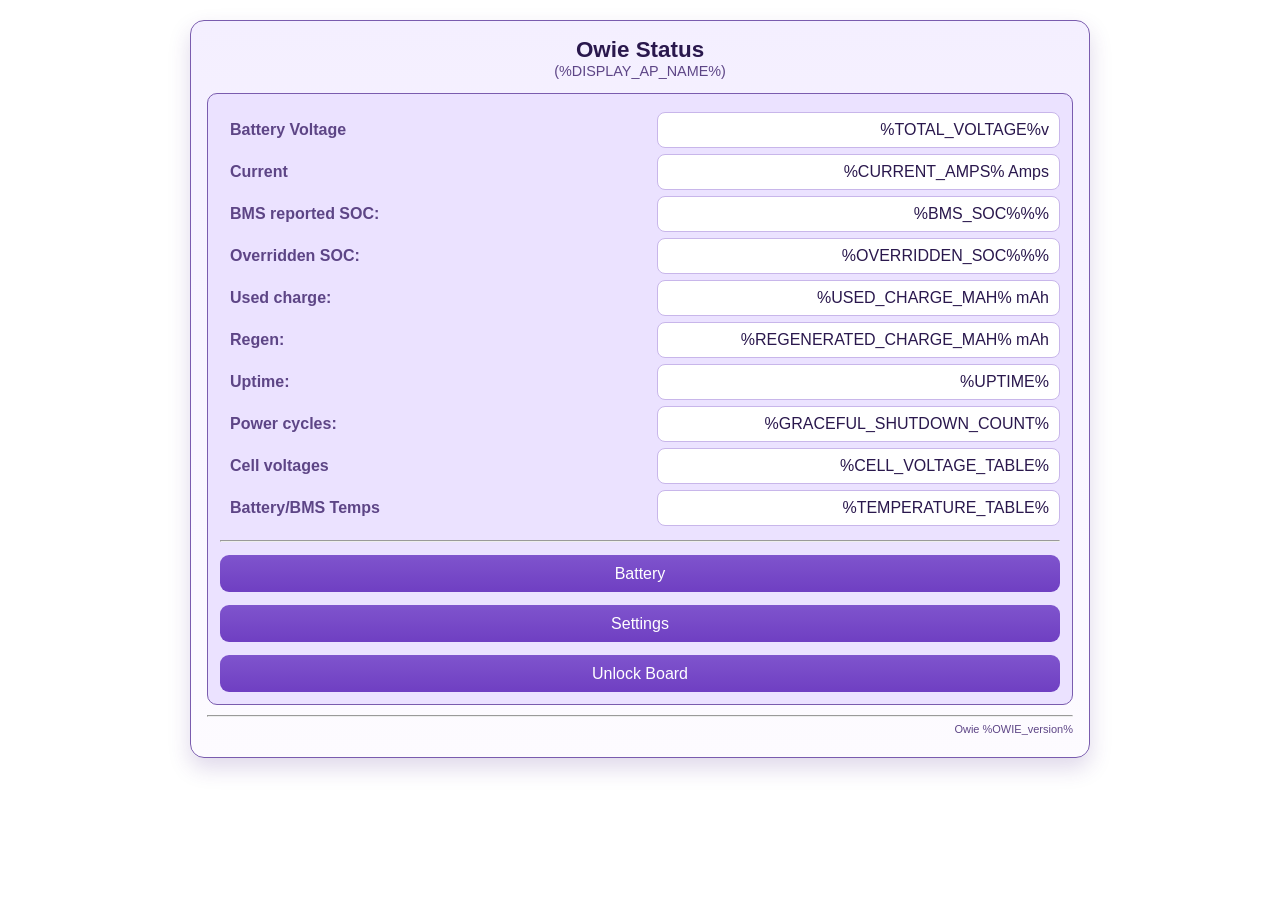
==== data/index.html @ 70e2993f "Refactor HTML structure and styles for consistency across multiple pages, introducing new classes fo" ====
<!DOCTYPE html>
<html lang="en">
<!-- The HTML markup is based on the main page of Tasmota -->

<head>
    <meta charset="utf-8">
    <meta name="viewport" content="width=device-width,initial-scale=1,user-scalable=no">
    <title>Owie - Status</title>
    <link rel="stylesheet" href="styles.css">
    <script>
        window.addEventListener('DOMContentLoaded', () => {
            function reloadData() {
                const xhr = new XMLHttpRequest();
                xhr.addEventListener("load", function (evt) {
                    var parsed = JSON.parse(evt.target.responseText);
                    for (const key in parsed) {
                        var el = document.getElementById(key);
                        if (el) {
                            el.innerHTML = parsed[key];
                        }
                    }
                    setTimeout(reloadData, 100);
                });
                xhr.open("GET", "/autoupdate");
                xhr.send();
            }
            reloadData();
            const unlockBtn = document.getElementById("unlockButton");
            if (!unlockBtn.dataset.locked) {
                return;
            }
            unlockBtn.onclick = () => {
                const xhr = new XMLHttpRequest();
                xhr.open("GET", "/lock?unlock");
                xhr.responseType = "text";
                xhr.onload = () => {
                    if (xhr.status === 200) {
                        unlockBtn.innerHTML = "Unlocked! Restart your board to ride it.";
                    } else {
                        unlockBtn.innerHTML = "Error: " + xhr.status;
                    }
                };
                unlockBtn.setAttribute("disabled", "1");
                xhr.send();
            };
            unlockBtn.removeAttribute("style");
        });
    //# sourceURL=index.js
    </script>
</head>

<body>
    <div class="app-shell">
        <div id="statusHeader" class="header">
            <h2>Owie Status</h2>
            <div class="header-subtitle">(%DISPLAY_AP_NAME%)</div>
        </div>
        <div id="content" class="card">
            <table>
                <tr>
                    <th>Battery Voltage</th>
                    <td id="TOTAL_VOLTAGE">%TOTAL_VOLTAGE%v</td>
                </tr>
                <tr>
                    <th>Current</th>
                    <td id="CURRENT_AMPS">%CURRENT_AMPS% Amps</td>
                </tr>
                <tr>
                    <th>BMS reported SOC:</th>
                    <td id="BMS_SOC">%BMS_SOC%%%</td>
                </tr>
                <tr>
                    <th>Overridden SOC:</th>
                    <td id="OVERRIDDEN_SOC">%OVERRIDDEN_SOC%%%</td>
                </tr>
                <tr>
                    <th>Used charge:</th>
                    <td id="USED_CHARGE_MAH">%USED_CHARGE_MAH% mAh</td>
                </tr>
                <tr>
                    <th>Regen:</th>
                    <td id="REGENERATED_CHARGE_MAH">%REGENERATED_CHARGE_MAH% mAh</td>
                </tr>
                <tr>
                    <th>Uptime:</th>
                    <td id="UPTIME">%UPTIME%</td>
                </tr>
                <tr>
                    <th>Power cycles:</th>
                    <td>%GRACEFUL_SHUTDOWN_COUNT%</td>
                </tr>
                <tr>
                    <th>Cell voltages</th>
                    <td>
                        <table class="cell-voltages" id="CELL_VOLTAGE_TABLE">%CELL_VOLTAGE_TABLE%</table>
                    </td>
                </tr>
                <tr>
                    <th>Battery/BMS Temps</th>
                    <td>
                        <table class="cell-voltages" id="TEMPERATURE_TABLE">%TEMPERATURE_TABLE%</table>
                    </td>
                </tr>
            </table>
            <hr>
            <p></p>
            <form action="/battery">
                <button>Battery</button>
            </form>
            <p></p>
            <form action="/settings">
                <button>Settings</button>
            </form>
            <p></p>
            <button style="display:none" id="unlockButton" data-locked="%IS_LOCKED%">
                Unlock Board
            </button>
        </div>
        <div id="version" class="version">
            <hr>
            <p>Owie <span id="OWIE_version">%OWIE_version%</span></p>
        </div>
    </div>
</body>

</html>
---- data/styles.css ----
:root {
    --bg-main: #ffffff;
    --bg-surface: #f4efff;
    --bg-surface-2: #ebe2ff;
    --bg-input: #ffffff;
    --border: #7a5cae;
    --text-primary: #2a184d;
    --text-muted: #5d4586;
    --accent: #6f3fc2;
    --accent-hover: #7f54cd;
    --ok: #2daf7a;
}

* {
    box-sizing: border-box;
}

body {
    margin: 0;
    padding: 20px 12px;
    text-align: center;
    font-family: Verdana, sans-serif;
    color: var(--text-primary);
    background: var(--bg-main);
}

.app-shell {
    text-align: left;
    display: inline-block;
    width: min(900px, 100%);
    color: var(--text-primary);
    background: linear-gradient(180deg, var(--bg-surface) 0%, #fdfbff 100%);
    border: 1px solid var(--border);
    border-radius: 14px;
    padding: 16px;
    box-shadow: 0 10px 22px rgba(78, 39, 139, 0.18);
}

.header {
    text-align: center;
    margin-bottom: 14px;
}

.header-subtitle {
    color: var(--text-muted);
    font-size: 0.9rem;
}

.card {
    background: var(--bg-surface-2);
    border: 1px solid var(--border);
    border-radius: 10px;
    padding: 12px;
    margin: 10px 0;
}

p {
    margin: 0.55em 0;
    color: var(--text-muted);
}

fieldset,
input,
select {
    padding: 8px;
    font-size: 1em;
}

fieldset {
    background: var(--bg-surface-2);
    border: 1px solid var(--border);
    border-radius: 10px;
    margin: 10px 0;
}

legend {
    color: var(--text-primary);
    padding: 0 6px;
}

input,
select {
    width: 100%;
    background: var(--bg-input);
    color: var(--text-primary);
    border: 1px solid var(--border);
    border-radius: 8px;
}

input[type=checkbox],
input[type=radio] {
    width: 1em;
    margin-right: 6px;
    vertical-align: -1px;
}

input[type=range] {
    width: 99%;
}

textarea {
    resize: vertical;
    width: 100%;
    min-height: 320px;
    padding: 10px;
    overflow: auto;
    background: #ffffff;
    color: #2a184d;
    border: 1px solid var(--border);
    border-radius: 10px;
    font-family: Consolas, monospace;
}

table {
    width: 100%;
    border-collapse: separate;
    border-spacing: 0 6px;
}

th,
td {
    padding: 8px 10px;
}

th {
    width: 52%;
    color: var(--text-muted);
    font-weight: 600;
    text-align: left;
}

td {
    color: var(--text-primary);
    text-align: right;
    background: #ffffff;
    border: 1px solid #c8b6ea;
    border-radius: 8px;
}

button {
    border: 0;
    border-radius: 9px;
    background: linear-gradient(180deg, var(--accent-hover), var(--accent));
    color: #ffffff;
    line-height: 2.2rem;
    font-size: 1rem;
    width: 100%;
    transition-duration: 0.2s;
    cursor: pointer;
    margin-top: 4px;
}

button:hover {
    filter: brightness(1.08);
}

.bgrn {
    background: linear-gradient(180deg, #57dcac, var(--ok));
}

a {
    color: #bd9bff;
    text-decoration: none;
}

.p {
    float: left;
    text-align: left;
}

.q {
    float: right;
    text-align: right;
}

.r {
    border-radius: 0.3em;
    padding: 2px;
    margin: 6px 2px;
}

.hf {
    display: none;
}

.cell-voltages {
    border-collapse: separate;
    border-spacing: 4px;
}

.cell-voltages td {
    padding: 6px;
    background: #f6f1ff;
    border: 1px solid #bba2e6;
    border-radius: 0.3rem;
    text-align: center;
}

.version {
    text-align: right;
    font-size: 11px;
    color: var(--text-muted);
}

.button-row {
    margin-top: 10px;
}

h2 {
    margin: 0;
    padding: 0;
    font-size: 1.4rem;
}

@media (max-width: 600px) {
    body {
        padding: 10px 6px;
    }

    .app-shell {
        width: 100%;
        border-radius: 10px;
        padding: 10px;
    }

    th,
    td {
        display: block;
        width: 100%;
        text-align: left;
    }

    th {
        padding-bottom: 4px;
    }

    td {
        margin-bottom: 6px;
    }
}
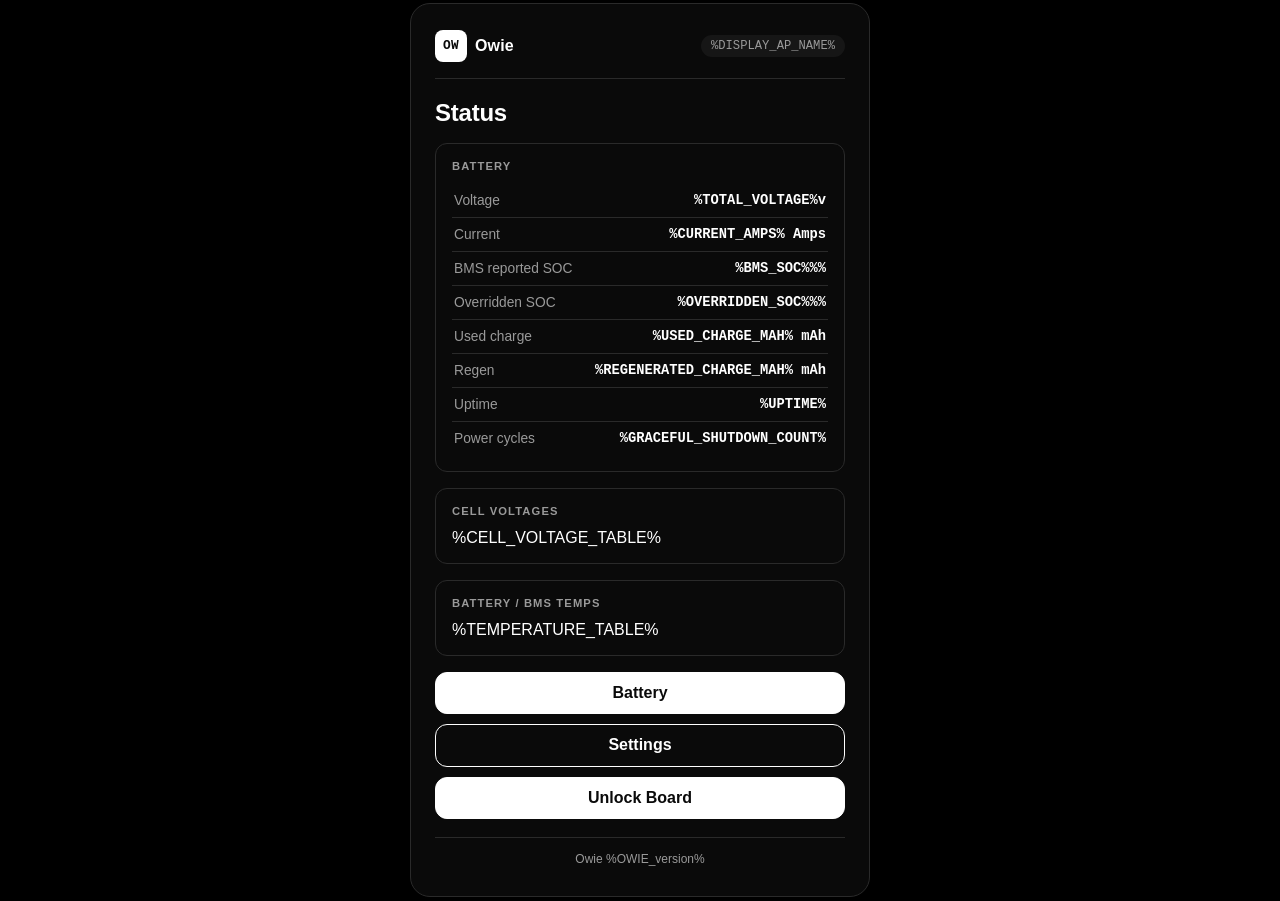
==== commit 9e982143: "Refresh the WiFi web UI and rename the default AP to NexusOwie. Gives the embedded pages a shared mo" ====
--- a/data/index.html
+++ b/data/index.html
@@ -1,11 +1,11 @@
 <!DOCTYPE html>
 <html lang="en">
-<!-- The HTML markup is based on the main page of Tasmota -->
 
 <head>
     <meta charset="utf-8">
     <meta name="viewport" content="width=device-width,initial-scale=1,user-scalable=no">
     <title>Owie - Status</title>
+    <link rel="icon" href="data:image/svg+xml,%3Csvg xmlns='http://www.w3.org/2000/svg' viewBox='0 0 100 100'%3E%3Crect width='100' height='100' rx='20' fill='%23000'/%3E%3Ctext x='50' y='68' font-size='58' text-anchor='middle' fill='%23fff' font-family='monospace' font-weight='bold'%3EO%3C/text%3E%3C/svg%3E">
     <link rel="stylesheet" href="styles.css">
     <script>
         window.addEventListener('DOMContentLoaded', () => {
@@ -50,77 +50,81 @@
 </head>
 
 <body>
-    <div class="app-shell">
-        <div id="statusHeader" class="header">
-            <h2>Owie Status</h2>
-            <div class="header-subtitle">(%DISPLAY_AP_NAME%)</div>
+    <main class="page">
+        <header class="topbar">
+            <div class="brand">
+                <span class="brand-mark">OW</span>
+                <span class="brand-name">Owie</span>
+            </div>
+            <span class="ap-name">%DISPLAY_AP_NAME%</span>
+        </header>
+
+        <h1>Status</h1>
+
+        <div id="content">
+            <div class="section">
+                <h2 class="section-title">Battery</h2>
+                <table>
+                    <tr>
+                        <th>Voltage</th>
+                        <td id="TOTAL_VOLTAGE">%TOTAL_VOLTAGE%v</td>
+                    </tr>
+                    <tr>
+                        <th>Current</th>
+                        <td id="CURRENT_AMPS">%CURRENT_AMPS% Amps</td>
+                    </tr>
+                    <tr>
+                        <th>BMS reported SOC</th>
+                        <td id="BMS_SOC">%BMS_SOC%%%</td>
+                    </tr>
+                    <tr>
+                        <th>Overridden SOC</th>
+                        <td id="OVERRIDDEN_SOC">%OVERRIDDEN_SOC%%%</td>
+                    </tr>
+                    <tr>
+                        <th>Used charge</th>
+                        <td id="USED_CHARGE_MAH">%USED_CHARGE_MAH% mAh</td>
+                    </tr>
+                    <tr>
+                        <th>Regen</th>
+                        <td id="REGENERATED_CHARGE_MAH">%REGENERATED_CHARGE_MAH% mAh</td>
+                    </tr>
+                    <tr>
+                        <th>Uptime</th>
+                        <td id="UPTIME">%UPTIME%</td>
+                    </tr>
+                    <tr>
+                        <th>Power cycles</th>
+                        <td>%GRACEFUL_SHUTDOWN_COUNT%</td>
+                    </tr>
+                </table>
+            </div>
+
+            <div class="section">
+                <h2 class="section-title">Cell Voltages</h2>
+                <table class="cell-voltages" id="CELL_VOLTAGE_TABLE">%CELL_VOLTAGE_TABLE%</table>
+            </div>
+
+            <div class="section">
+                <h2 class="section-title">Battery / BMS Temps</h2>
+                <table class="cell-voltages" id="TEMPERATURE_TABLE">%TEMPERATURE_TABLE%</table>
+            </div>
+
+            <div class="btn-row">
+                <form action="/battery">
+                    <button>Battery</button>
+                </form>
+                <form action="/settings">
+                    <button class="btn-secondary">Settings</button>
+                </form>
+                <button style="display:none" id="unlockButton" data-locked="%IS_LOCKED%">
+                    Unlock Board
+                </button>
+            </div>
         </div>
-        <div id="content" class="card">
-            <table>
-                <tr>
-                    <th>Battery Voltage</th>
-                    <td id="TOTAL_VOLTAGE">%TOTAL_VOLTAGE%v</td>
-                </tr>
-                <tr>
-                    <th>Current</th>
-                    <td id="CURRENT_AMPS">%CURRENT_AMPS% Amps</td>
-                </tr>
-                <tr>
-                    <th>BMS reported SOC:</th>
-                    <td id="BMS_SOC">%BMS_SOC%%%</td>
-                </tr>
-                <tr>
-                    <th>Overridden SOC:</th>
-                    <td id="OVERRIDDEN_SOC">%OVERRIDDEN_SOC%%%</td>
-                </tr>
-                <tr>
-                    <th>Used charge:</th>
-                    <td id="USED_CHARGE_MAH">%USED_CHARGE_MAH% mAh</td>
-                </tr>
-                <tr>
-                    <th>Regen:</th>
-                    <td id="REGENERATED_CHARGE_MAH">%REGENERATED_CHARGE_MAH% mAh</td>
-                </tr>
-                <tr>
-                    <th>Uptime:</th>
-                    <td id="UPTIME">%UPTIME%</td>
-                </tr>
-                <tr>
-                    <th>Power cycles:</th>
-                    <td>%GRACEFUL_SHUTDOWN_COUNT%</td>
-                </tr>
-                <tr>
-                    <th>Cell voltages</th>
-                    <td>
-                        <table class="cell-voltages" id="CELL_VOLTAGE_TABLE">%CELL_VOLTAGE_TABLE%</table>
-                    </td>
-                </tr>
-                <tr>
-                    <th>Battery/BMS Temps</th>
-                    <td>
-                        <table class="cell-voltages" id="TEMPERATURE_TABLE">%TEMPERATURE_TABLE%</table>
-                    </td>
-                </tr>
-            </table>
-            <hr>
-            <p></p>
-            <form action="/battery">
-                <button>Battery</button>
-            </form>
-            <p></p>
-            <form action="/settings">
-                <button>Settings</button>
-            </form>
-            <p></p>
-            <button style="display:none" id="unlockButton" data-locked="%IS_LOCKED%">
-                Unlock Board
-            </button>
-        </div>
-        <div id="version" class="version">
-            <hr>
-            <p>Owie <span id="OWIE_version">%OWIE_version%</span></p>
-        </div>
-    </div>
+
+        <div class="footer-note">Owie <span id="OWIE_version">%OWIE_version%</span></div>
+    </main>
 </body>
 
-</html>+</html>
--- a/data/styles.css
+++ b/data/styles.css
@@ -1,240 +1,460 @@
 :root {
-    --bg-main: #ffffff;
-    --bg-surface: #f4efff;
-    --bg-surface-2: #ebe2ff;
-    --bg-input: #ffffff;
-    --border: #7a5cae;
-    --text-primary: #2a184d;
-    --text-muted: #5d4586;
-    --accent: #6f3fc2;
-    --accent-hover: #7f54cd;
-    --ok: #2daf7a;
+    --bg: #000000;
+    --text: #ffffff;
+    --muted: #9a9a9a;
+    --border: #2a2a2a;
+    --ink: #ffffff;
+    --paper: #0a0a0a;
+    --field-bg: #141414;
+    --field-bg-focus: #1a1a1a;
+    --raised: #161616;
+    --radius-lg: 20px;
+    --radius-md: 12px;
+    --shadow: 0 24px 60px rgba(0, 0, 0, 0.6), 0 2px 8px rgba(0, 0, 0, 0.4);
 }
 
 * {
     box-sizing: border-box;
 }
 
+html,
+body {
+    height: 100%;
+}
+
 body {
     margin: 0;
-    padding: 20px 12px;
+    display: flex;
+    align-items: center;
+    justify-content: center;
+    min-height: 100vh;
+    padding: 24px;
+    background: var(--bg);
+    color: var(--text);
+    font-family: -apple-system, BlinkMacSystemFont, "Segoe UI", Roboto, Helvetica, Arial, sans-serif;
+    -webkit-font-smoothing: antialiased;
+}
+
+.card {
+    width: 100%;
+    max-width: 380px;
+    background: var(--paper);
+    color: var(--text);
+    border: 1px solid var(--border);
+    border-radius: var(--radius-lg);
+    box-shadow: var(--shadow);
+    padding: 32px 28px;
     text-align: center;
-    font-family: Verdana, sans-serif;
-    color: var(--text-primary);
-    background: var(--bg-main);
-}
-
-.app-shell {
+}
+
+.brand {
+    display: inline-flex;
+    align-items: center;
+    gap: 8px;
+    margin-bottom: 18px;
+}
+
+.brand-mark {
+    width: 32px;
+    height: 32px;
+    border-radius: 8px;
+    background: var(--ink);
+    color: var(--paper);
+    font-family: ui-monospace, SFMono-Regular, Menlo, Consolas, monospace;
+    font-size: 0.8rem;
+    font-weight: 700;
+    display: flex;
+    align-items: center;
+    justify-content: center;
+    letter-spacing: 0.02em;
+}
+
+.brand-name {
+    font-weight: 700;
+    letter-spacing: 0.01em;
+}
+
+.eyebrow {
+    margin: 0 0 4px;
+    text-transform: uppercase;
+    letter-spacing: 0.12em;
+    font-size: 0.7rem;
+    font-weight: 600;
+    color: var(--muted);
+}
+
+h1 {
+    margin: 0 0 8px;
+    font-size: 1.5rem;
+    font-weight: 700;
+    letter-spacing: -0.01em;
+    color: var(--text);
+}
+
+.subtitle {
+    margin: 0 0 24px;
+    color: var(--muted);
+    font-size: 0.92rem;
+    line-height: 1.5;
+}
+
+.subtitle code {
+    background: var(--raised);
+    border-radius: 4px;
+    padding: 1px 5px;
+    font-family: ui-monospace, SFMono-Regular, Menlo, Consolas, monospace;
+    font-size: 0.85em;
+    color: var(--ink);
+}
+
+.dropzone {
+    border: 1.5px dashed #3a3a3a;
+    border-radius: var(--radius-md);
+    padding: 32px 16px;
+    cursor: pointer;
+    transition: border-color 0.2s ease, background 0.2s ease, transform 0.15s ease;
+    outline: none;
+}
+
+.dropzone:hover,
+.dropzone:focus-visible {
+    border-color: var(--ink);
+    background: var(--field-bg);
+}
+
+.dropzone.dragover {
+    border-color: var(--ink);
+    background: var(--raised);
+    transform: scale(1.01);
+}
+
+.dropzone .icon {
+    width: 34px;
+    height: 34px;
+    color: var(--ink);
+    margin-bottom: 10px;
+}
+
+.dropzone-title {
+    margin: 0 0 4px;
+    font-weight: 600;
+    font-size: 0.95rem;
+    color: var(--text);
+}
+
+.dropzone-hint {
+    margin: 0;
+    color: var(--muted);
+    font-size: 0.8rem;
+}
+
+.visually-hidden {
+    position: absolute;
+    width: 1px;
+    height: 1px;
+    overflow: hidden;
+    clip: rect(0 0 0 0);
+    white-space: nowrap;
+}
+
+.upload-state {
+    padding: 20px 8px 4px;
+}
+
+.upload-state p {
+    margin: 0 0 4px;
+    font-size: 0.9rem;
+    color: var(--text);
+}
+
+.upload-state #fileName {
+    font-family: ui-monospace, SFMono-Regular, Menlo, Consolas, monospace;
+    font-weight: 600;
+}
+
+.hidden {
+    display: none !important;
+}
+
+.spinner {
+    width: 30px;
+    height: 30px;
+    margin: 0 auto 14px;
+    border-radius: 50%;
+    border: 3px solid #2a2a2a;
+    border-top-color: var(--ink);
+    animation: spin 0.8s linear infinite;
+}
+
+@keyframes spin {
+    to {
+        transform: rotate(360deg);
+    }
+}
+
+.status-icon {
+    width: 56px;
+    height: 56px;
+    margin: 0 auto 18px;
+    border-radius: 50%;
+    display: flex;
+    align-items: center;
+    justify-content: center;
+    background: var(--ink);
+    color: var(--paper);
+}
+
+.status-icon svg {
+    width: 28px;
+    height: 28px;
+}
+
+.alert {
     text-align: left;
-    display: inline-block;
-    width: min(900px, 100%);
-    color: var(--text-primary);
-    background: linear-gradient(180deg, var(--bg-surface) 0%, #fdfbff 100%);
+    color: var(--text);
+    border: 1px solid var(--ink);
+    border-radius: var(--radius-md);
+    padding: 12px 14px;
+    font-size: 0.85rem;
+    line-height: 1.5;
+    margin-bottom: 18px;
+}
+
+.error-box {
+    text-align: left;
+    background: var(--raised);
+    color: var(--text);
     border: 1px solid var(--border);
-    border-radius: 14px;
+    border-radius: var(--radius-md);
+    padding: 14px;
+    font-family: ui-monospace, SFMono-Regular, Menlo, Consolas, monospace;
+    font-size: 0.82rem;
+    white-space: pre-wrap;
+    word-break: break-word;
+    margin: 0 0 20px;
+}
+
+button {
+    border: 1.5px solid var(--ink);
+    border-radius: var(--radius-md);
+    background: var(--ink);
+    color: var(--paper);
+    line-height: 2.4rem;
+    font-size: 1rem;
+    font-weight: 600;
+    width: 100%;
+    cursor: pointer;
+    transition: background 0.2s ease, color 0.2s ease;
+}
+
+button:hover {
+    background: var(--paper);
+    color: var(--ink);
+}
+
+/* ---------- Dashboard pages ---------- */
+
+.page {
+    width: 100%;
+    max-width: 460px;
+    background: var(--paper);
+    color: var(--text);
+    border: 1px solid var(--border);
+    border-radius: var(--radius-lg);
+    box-shadow: var(--shadow);
+    padding: 26px 24px 30px;
+    text-align: left;
+}
+
+.page.page-wide {
+    max-width: 720px;
+}
+
+.topbar {
+    display: flex;
+    align-items: center;
+    justify-content: space-between;
+    gap: 10px;
+    margin: 0 0 20px;
+    padding-bottom: 16px;
+    border-bottom: 1px solid var(--border);
+}
+
+.topbar .brand {
+    margin-bottom: 0;
+}
+
+.ap-name {
+    font-family: ui-monospace, SFMono-Regular, Menlo, Consolas, monospace;
+    font-size: 0.76rem;
+    color: var(--muted);
+    background: var(--raised);
+    padding: 4px 10px;
+    border-radius: 999px;
+    white-space: nowrap;
+    overflow: hidden;
+    text-overflow: ellipsis;
+}
+
+.page h1 {
+    text-align: left;
+    margin: 0 0 16px;
+}
+
+.section {
+    border: 1px solid var(--border);
+    border-radius: var(--radius-md);
     padding: 16px;
-    box-shadow: 0 10px 22px rgba(78, 39, 139, 0.18);
-}
-
-.header {
+    margin: 0 0 16px;
+}
+
+.page h2.section-title {
+    margin: 0 0 12px;
+    font-size: 0.7rem;
+    font-weight: 700;
+    text-transform: uppercase;
+    letter-spacing: 0.1em;
+    color: var(--muted);
+}
+
+.page table {
+    width: 100%;
+    border-collapse: collapse;
+    color: var(--text);
+}
+
+.page table:not(.cell-voltages) tr {
+    border-bottom: 1px solid var(--border);
+}
+
+.page table:not(.cell-voltages) tr:last-child {
+    border-bottom: none;
+}
+
+.page table:not(.cell-voltages) th,
+.page table:not(.cell-voltages) td {
+    text-align: left;
+    padding: 9px 2px;
+    font-weight: 400;
+    font-size: 0.86rem;
+}
+
+.page table:not(.cell-voltages) th {
+    color: var(--muted);
+    font-weight: 500;
+}
+
+.page table:not(.cell-voltages) td {
+    text-align: right;
+    font-family: ui-monospace, SFMono-Regular, Menlo, Consolas, monospace;
+    font-weight: 600;
+    color: var(--text);
+}
+
+.cell-voltages {
+    width: 100%;
+}
+
+.cell-voltages td {
+    padding: 7px 4px;
+    background: var(--raised);
+    border: 0;
+    border-radius: 6px;
     text-align: center;
-    margin-bottom: 14px;
-}
-
-.header-subtitle {
-    color: var(--text-muted);
-    font-size: 0.9rem;
-}
-
-.card {
-    background: var(--bg-surface-2);
+    font-family: ui-monospace, SFMono-Regular, Menlo, Consolas, monospace;
+    font-size: 0.78rem;
+    font-weight: 600;
+    color: var(--text);
+}
+
+.field {
+    margin: 0 0 14px;
+}
+
+.field:last-child {
+    margin-bottom: 0;
+}
+
+.field label {
+    display: block;
+    font-size: 0.8rem;
+    font-weight: 600;
+    margin-bottom: 6px;
+    color: var(--text);
+}
+
+.field input,
+.field select {
+    width: 100%;
+    padding: 10px 12px;
+    border: 1.5px solid var(--border);
+    border-radius: 10px;
+    background: var(--field-bg);
+    color: var(--text);
+    font-size: 0.92rem;
+    font-family: inherit;
+}
+
+.field input::placeholder {
+    color: var(--muted);
+}
+
+.field input:focus,
+.field select:focus {
+    outline: none;
+    border-color: var(--ink);
+    background: var(--field-bg-focus);
+}
+
+.field-hint {
+    margin: 6px 0 0;
+    font-size: 0.78rem;
+    color: var(--muted);
+}
+
+.btn-row {
+    display: flex;
+    flex-direction: column;
+    gap: 10px;
+}
+
+.btn-row + .btn-row,
+.section + .btn-row,
+form + .btn-row {
+    margin-top: 16px;
+}
+
+.btn-secondary {
+    background: var(--paper);
+    color: var(--ink);
+}
+
+.btn-secondary:hover {
+    background: var(--raised);
+}
+
+.terminal {
+    display: block;
+    width: 100%;
+    box-sizing: border-box;
+    height: 240px;
+    resize: vertical;
+    background: var(--field-bg);
+    color: var(--text);
     border: 1px solid var(--border);
-    border-radius: 10px;
+    border-radius: var(--radius-md);
     padding: 12px;
-    margin: 10px 0;
-}
-
-p {
-    margin: 0.55em 0;
-    color: var(--text-muted);
-}
-
-fieldset,
-input,
-select {
-    padding: 8px;
-    font-size: 1em;
-}
-
-fieldset {
-    background: var(--bg-surface-2);
-    border: 1px solid var(--border);
-    border-radius: 10px;
-    margin: 10px 0;
-}
-
-legend {
-    color: var(--text-primary);
-    padding: 0 6px;
-}
-
-input,
-select {
-    width: 100%;
-    background: var(--bg-input);
-    color: var(--text-primary);
-    border: 1px solid var(--border);
-    border-radius: 8px;
-}
-
-input[type=checkbox],
-input[type=radio] {
-    width: 1em;
-    margin-right: 6px;
-    vertical-align: -1px;
-}
-
-input[type=range] {
-    width: 99%;
-}
-
-textarea {
-    resize: vertical;
-    width: 100%;
-    min-height: 320px;
-    padding: 10px;
-    overflow: auto;
-    background: #ffffff;
-    color: #2a184d;
-    border: 1px solid var(--border);
-    border-radius: 10px;
-    font-family: Consolas, monospace;
-}
-
-table {
-    width: 100%;
-    border-collapse: separate;
-    border-spacing: 0 6px;
-}
-
-th,
-td {
-    padding: 8px 10px;
-}
-
-th {
-    width: 52%;
-    color: var(--text-muted);
-    font-weight: 600;
-    text-align: left;
-}
-
-td {
-    color: var(--text-primary);
-    text-align: right;
-    background: #ffffff;
-    border: 1px solid #c8b6ea;
-    border-radius: 8px;
-}
-
-button {
-    border: 0;
-    border-radius: 9px;
-    background: linear-gradient(180deg, var(--accent-hover), var(--accent));
-    color: #ffffff;
-    line-height: 2.2rem;
-    font-size: 1rem;
-    width: 100%;
-    transition-duration: 0.2s;
-    cursor: pointer;
-    margin-top: 4px;
-}
-
-button:hover {
-    filter: brightness(1.08);
-}
-
-.bgrn {
-    background: linear-gradient(180deg, #57dcac, var(--ok));
-}
-
-a {
-    color: #bd9bff;
-    text-decoration: none;
-}
-
-.p {
-    float: left;
-    text-align: left;
-}
-
-.q {
-    float: right;
-    text-align: right;
-}
-
-.r {
-    border-radius: 0.3em;
-    padding: 2px;
-    margin: 6px 2px;
-}
-
-.hf {
-    display: none;
-}
-
-.cell-voltages {
-    border-collapse: separate;
-    border-spacing: 4px;
-}
-
-.cell-voltages td {
-    padding: 6px;
-    background: #f6f1ff;
-    border: 1px solid #bba2e6;
-    border-radius: 0.3rem;
+    font-family: ui-monospace, SFMono-Regular, Menlo, Consolas, monospace;
+    font-size: 0.78rem;
+    line-height: 1.5;
+    margin: 0 0 14px;
+}
+
+.footer-note {
     text-align: center;
-}
-
-.version {
-    text-align: right;
-    font-size: 11px;
-    color: var(--text-muted);
-}
-
-.button-row {
-    margin-top: 10px;
-}
-
-h2 {
-    margin: 0;
-    padding: 0;
-    font-size: 1.4rem;
-}
-
-@media (max-width: 600px) {
-    body {
-        padding: 10px 6px;
-    }
-
-    .app-shell {
-        width: 100%;
-        border-radius: 10px;
-        padding: 10px;
-    }
-
-    th,
-    td {
-        display: block;
-        width: 100%;
-        text-align: left;
-    }
-
-    th {
-        padding-bottom: 4px;
-    }
-
-    td {
-        margin-bottom: 6px;
-    }
-}+    margin-top: 18px;
+    padding-top: 14px;
+    border-top: 1px solid var(--border);
+    font-size: 0.75rem;
+    color: var(--muted);
+}
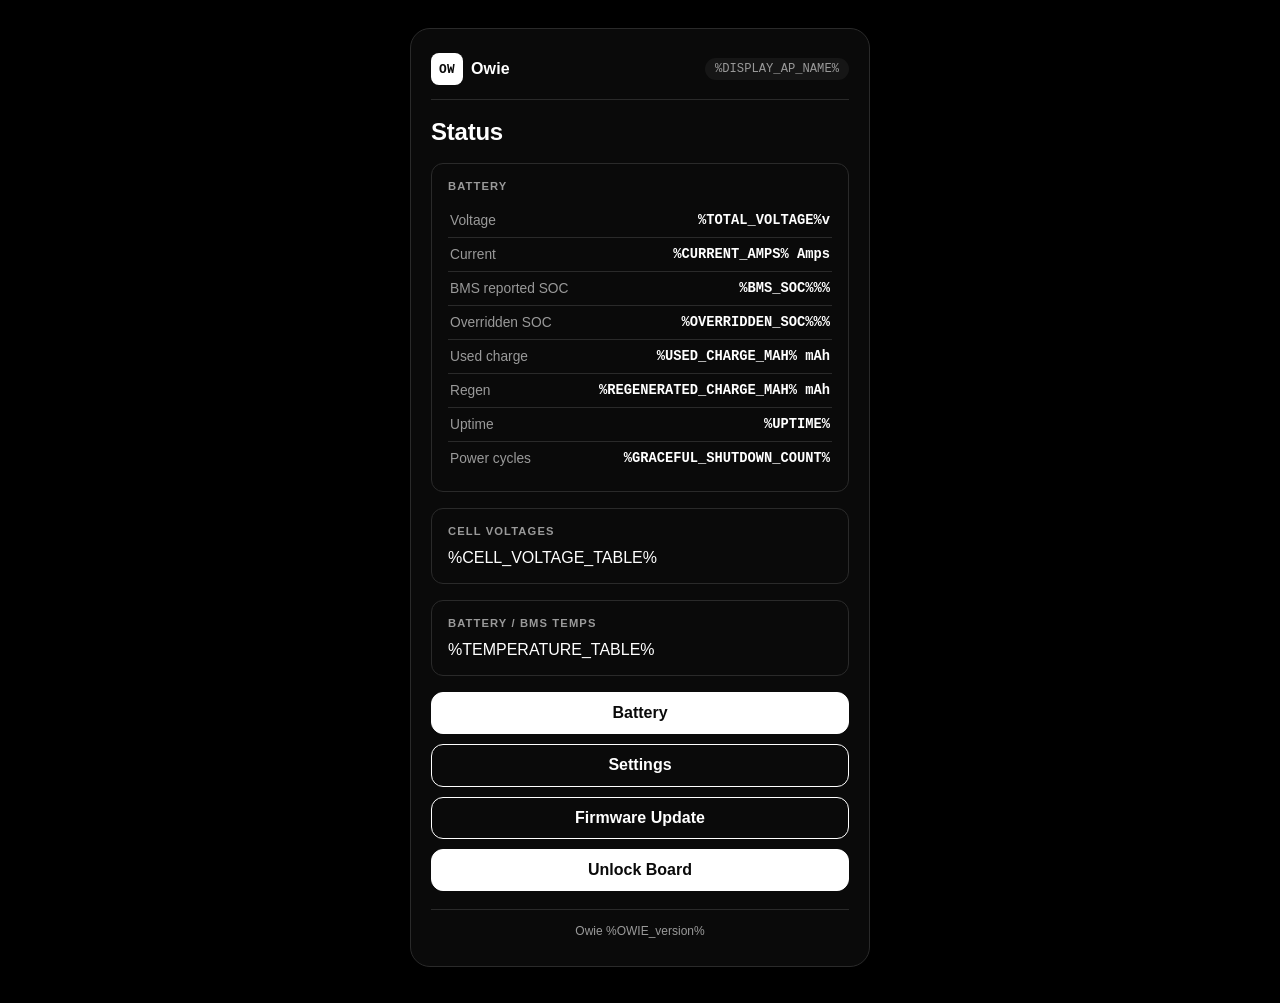
==== commit 16988e34: "Fix ESP32-C3 HTTP OTA reliability and clean up the update UI. Vendor a sector-erase Update library t" ====
--- a/data/index.html
+++ b/data/index.html
@@ -6,7 +6,7 @@
     <meta name="viewport" content="width=device-width,initial-scale=1,user-scalable=no">
     <title>Owie - Status</title>
     <link rel="icon" href="data:image/svg+xml,%3Csvg xmlns='http://www.w3.org/2000/svg' viewBox='0 0 100 100'%3E%3Crect width='100' height='100' rx='20' fill='%23000'/%3E%3Ctext x='50' y='68' font-size='58' text-anchor='middle' fill='%23fff' font-family='monospace' font-weight='bold'%3EO%3C/text%3E%3C/svg%3E">
-    <link rel="stylesheet" href="styles.css">
+    <link rel="stylesheet" href="styles.css?v=5">
     <script>
         window.addEventListener('DOMContentLoaded', () => {
             function reloadData() {
@@ -117,6 +117,9 @@
                 <form action="/settings">
                     <button class="btn-secondary">Settings</button>
                 </form>
+                <form action="/update">
+                    <button class="btn-secondary">Firmware Update</button>
+                </form>
                 <button style="display:none" id="unlockButton" data-locked="%IS_LOCKED%">
                     Unlock Board
                 </button>
--- a/data/styles.css
+++ b/data/styles.css
@@ -17,27 +17,28 @@
     box-sizing: border-box;
 }
 
-html,
-body {
-    height: 100%;
-}
-
 body {
     margin: 0;
-    display: flex;
-    align-items: center;
-    justify-content: center;
     min-height: 100vh;
-    padding: 24px;
+    min-height: 100dvh;
+    /* Always keep base padding AND any notch/status-bar inset */
+    padding-top: calc(28px + env(safe-area-inset-top, 0px));
+    padding-right: calc(20px + env(safe-area-inset-right, 0px));
+    padding-bottom: calc(28px + env(safe-area-inset-bottom, 0px));
+    padding-left: calc(20px + env(safe-area-inset-left, 0px));
     background: var(--bg);
     color: var(--text);
     font-family: -apple-system, BlinkMacSystemFont, "Segoe UI", Roboto, Helvetica, Arial, sans-serif;
     -webkit-font-smoothing: antialiased;
+    overflow-x: hidden;
+    overflow-y: auto;
+    -webkit-overflow-scrolling: touch;
 }
 
 .card {
     width: 100%;
     max-width: 380px;
+    margin: 0 auto;
     background: var(--paper);
     color: var(--text);
     border: 1px solid var(--border);
@@ -108,31 +109,33 @@
 }
 
 .dropzone {
-    border: 1.5px dashed #3a3a3a;
+    border: 1.5px dashed var(--border);
     border-radius: var(--radius-md);
-    padding: 32px 16px;
+    padding: 32px 18px;
     cursor: pointer;
-    transition: border-color 0.2s ease, background 0.2s ease, transform 0.15s ease;
+    transition: border-color 0.2s ease, background 0.2s ease;
     outline: none;
+    background: var(--field-bg);
+    text-align: center;
 }
 
 .dropzone:hover,
 .dropzone:focus-visible {
-    border-color: var(--ink);
-    background: var(--field-bg);
+    border-color: #555;
+    background: var(--field-bg-focus);
 }
 
 .dropzone.dragover {
     border-color: var(--ink);
     background: var(--raised);
-    transform: scale(1.01);
 }
 
 .dropzone .icon {
-    width: 34px;
-    height: 34px;
-    color: var(--ink);
-    margin-bottom: 10px;
+    width: 28px;
+    height: 28px;
+    color: var(--muted);
+    margin: 0 auto 12px;
+    display: block;
 }
 
 .dropzone-title {
@@ -146,6 +149,17 @@
     margin: 0;
     color: var(--muted);
     font-size: 0.8rem;
+    line-height: 1.45;
+}
+
+.dropzone-hint code,
+.page-lead code {
+    background: var(--raised);
+    border-radius: 4px;
+    padding: 1px 5px;
+    font-family: ui-monospace, SFMono-Regular, Menlo, Consolas, monospace;
+    font-size: 0.85em;
+    color: var(--ink);
 }
 
 .visually-hidden {
@@ -157,19 +171,133 @@
     white-space: nowrap;
 }
 
+/* ---------- Firmware update flow ---------- */
+
+.update-page .page-lead {
+    margin: -8px 0 20px;
+    color: var(--muted);
+    font-size: 0.9rem;
+    line-height: 1.5;
+}
+
+.topbar-link {
+    color: var(--muted);
+    font-size: 0.85rem;
+    font-weight: 600;
+    text-decoration: none;
+    padding: 4px 2px;
+}
+
+.topbar-link:hover {
+    color: var(--text);
+}
+
+.update-progress {
+    display: grid;
+    grid-template-columns: repeat(3, 1fr);
+    gap: 6px;
+    margin: 0 0 20px;
+}
+
+.update-progress span {
+    height: 3px;
+    border-radius: 999px;
+    background: var(--border);
+    transition: background 0.2s ease;
+}
+
+.update-progress span.is-active,
+.update-progress span.is-done {
+    background: var(--ink);
+}
+
+.ready-state,
 .upload-state {
-    padding: 20px 8px 4px;
-}
-
-.upload-state p {
+    text-align: left;
+}
+
+.file-chip {
+    padding: 14px 16px;
+    margin: 0 0 16px;
+    border-radius: var(--radius-md);
+    border: 1px solid var(--border);
+    background: var(--raised);
+}
+
+.file-chip-meta {
+    min-width: 0;
+}
+
+.ready-label {
     margin: 0 0 4px;
-    font-size: 0.9rem;
-    color: var(--text);
-}
-
-.upload-state #fileName {
-    font-family: ui-monospace, SFMono-Regular, Menlo, Consolas, monospace;
-    font-weight: 600;
+    font-size: 0.7rem;
+    font-weight: 700;
+    letter-spacing: 0.1em;
+    text-transform: uppercase;
+    color: var(--muted);
+}
+
+.ready-filename {
+    margin: 0;
+    font-family: ui-monospace, SFMono-Regular, Menlo, Consolas, monospace;
+    font-size: 0.88rem;
+    font-weight: 600;
+    color: var(--text);
+    word-break: break-all;
+    line-height: 1.35;
+}
+
+.ready-filesize {
+    margin: 4px 0 0;
+    font-size: 0.78rem;
+    color: var(--muted);
+}
+
+.upload-state {
+    padding: 28px 8px 8px;
+    text-align: center;
+}
+
+.upload-state .upload-title {
+    margin: 0 0 6px;
+    font-size: 1rem;
+    font-weight: 600;
+    color: var(--text);
+}
+
+.upload-state .upload-file {
+    margin: 0 0 18px;
+    font-family: ui-monospace, SFMono-Regular, Menlo, Consolas, monospace;
+    font-size: 0.82rem;
+    font-weight: 600;
+    color: var(--muted);
+    word-break: break-all;
+}
+
+.progress-track {
+    width: 100%;
+    height: 4px;
+    border-radius: 999px;
+    background: var(--border);
+    overflow: hidden;
+    margin: 0 0 14px;
+}
+
+.progress-bar {
+    width: 35%;
+    height: 100%;
+    border-radius: inherit;
+    background: var(--ink);
+    animation: progress-slide 1.1s ease-in-out infinite;
+}
+
+@keyframes progress-slide {
+    0% {
+        transform: translateX(-120%);
+    }
+    100% {
+        transform: translateX(320%);
+    }
 }
 
 .hidden {
@@ -177,13 +305,13 @@
 }
 
 .spinner {
-    width: 30px;
-    height: 30px;
+    width: 28px;
+    height: 28px;
     margin: 0 auto 14px;
     border-radius: 50%;
-    border: 3px solid #2a2a2a;
+    border: 2px solid var(--border);
     border-top-color: var(--ink);
-    animation: spin 0.8s linear infinite;
+    animation: spin 0.75s linear infinite;
 }
 
 @keyframes spin {
@@ -192,10 +320,26 @@
     }
 }
 
+.update-result {
+    text-align: center;
+}
+
+.update-result .topbar {
+    text-align: left;
+}
+
+.update-result h1 {
+    text-align: center;
+}
+
+.update-result .page-lead {
+    margin: 0 0 20px;
+}
+
 .status-icon {
     width: 56px;
     height: 56px;
-    margin: 0 auto 18px;
+    margin: 8px auto 16px;
     border-radius: 50%;
     display: flex;
     align-items: center;
@@ -204,20 +348,15 @@
     color: var(--paper);
 }
 
+.status-icon.error {
+    background: var(--raised);
+    color: var(--text);
+    border: 1px solid var(--border);
+}
+
 .status-icon svg {
-    width: 28px;
-    height: 28px;
-}
-
-.alert {
-    text-align: left;
-    color: var(--text);
-    border: 1px solid var(--ink);
-    border-radius: var(--radius-md);
-    padding: 12px 14px;
-    font-size: 0.85rem;
-    line-height: 1.5;
-    margin-bottom: 18px;
+    width: 24px;
+    height: 24px;
 }
 
 .error-box {
@@ -231,7 +370,7 @@
     font-size: 0.82rem;
     white-space: pre-wrap;
     word-break: break-word;
-    margin: 0 0 20px;
+    margin: 0 0 16px;
 }
 
 button {
@@ -244,7 +383,7 @@
     font-weight: 600;
     width: 100%;
     cursor: pointer;
-    transition: background 0.2s ease, color 0.2s ease;
+    transition: background 0.2s ease, color 0.2s ease, transform 0.15s ease;
 }
 
 button:hover {
@@ -252,17 +391,22 @@
     color: var(--ink);
 }
 
+button:active {
+    transform: scale(0.985);
+}
+
 /* ---------- Dashboard pages ---------- */
 
 .page {
     width: 100%;
     max-width: 460px;
+    margin: 0 auto;
     background: var(--paper);
     color: var(--text);
     border: 1px solid var(--border);
     border-radius: var(--radius-lg);
     box-shadow: var(--shadow);
-    padding: 26px 24px 30px;
+    padding: 22px 20px 28px;
     text-align: left;
 }
 
@@ -275,13 +419,16 @@
     align-items: center;
     justify-content: space-between;
     gap: 10px;
-    margin: 0 0 20px;
-    padding-bottom: 16px;
+    margin: 0 0 18px;
+    padding-top: 2px;
+    padding-bottom: 14px;
     border-bottom: 1px solid var(--border);
+    min-width: 0;
 }
 
 .topbar .brand {
     margin-bottom: 0;
+    flex: 0 0 auto;
 }
 
 .ap-name {
@@ -294,11 +441,15 @@
     white-space: nowrap;
     overflow: hidden;
     text-overflow: ellipsis;
+    min-width: 0;
+    max-width: 55%;
+    flex: 0 1 auto;
 }
 
 .page h1 {
     text-align: left;
     margin: 0 0 16px;
+    line-height: 1.2;
 }
 
 .section {
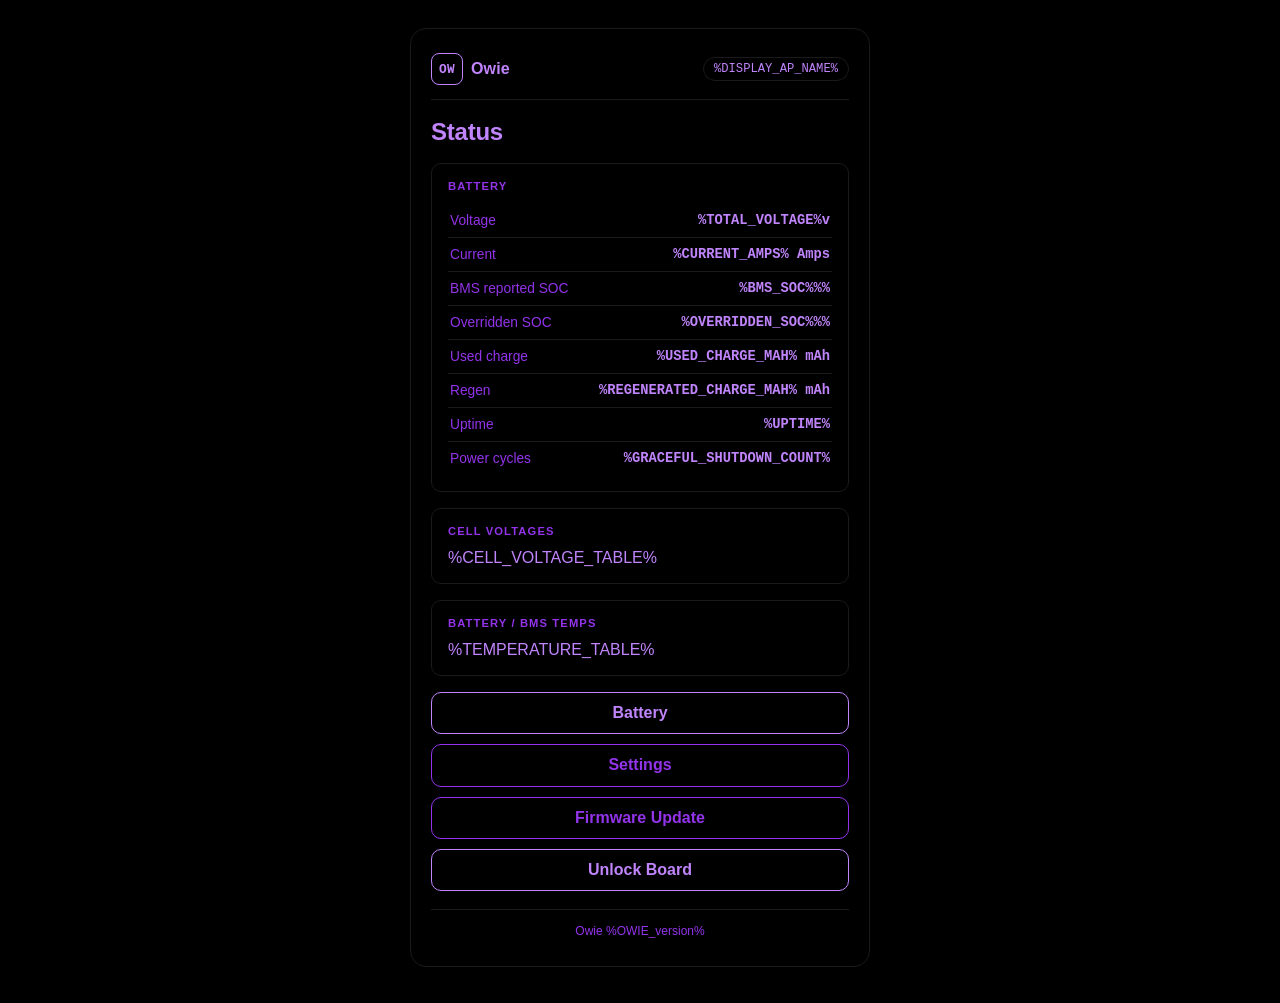
==== commit f7352ecd: "Restyle the web UI to black backgrounds with purple text. Keep the layout minimal and remove glow/gr" ====
--- a/data/index.html
+++ b/data/index.html
@@ -6,7 +6,7 @@
     <meta name="viewport" content="width=device-width,initial-scale=1,user-scalable=no">
     <title>Owie - Status</title>
     <link rel="icon" href="data:image/svg+xml,%3Csvg xmlns='http://www.w3.org/2000/svg' viewBox='0 0 100 100'%3E%3Crect width='100' height='100' rx='20' fill='%23000'/%3E%3Ctext x='50' y='68' font-size='58' text-anchor='middle' fill='%23fff' font-family='monospace' font-weight='bold'%3EO%3C/text%3E%3C/svg%3E">
-    <link rel="stylesheet" href="styles.css?v=5">
+    <link rel="stylesheet" href="styles.css?v=8">
     <script>
         window.addEventListener('DOMContentLoaded', () => {
             function reloadData() {
--- a/data/styles.css
+++ b/data/styles.css
@@ -1,16 +1,16 @@
 :root {
     --bg: #000000;
-    --text: #ffffff;
-    --muted: #9a9a9a;
-    --border: #2a2a2a;
-    --ink: #ffffff;
-    --paper: #0a0a0a;
-    --field-bg: #141414;
-    --field-bg-focus: #1a1a1a;
-    --raised: #161616;
-    --radius-lg: 20px;
-    --radius-md: 12px;
-    --shadow: 0 24px 60px rgba(0, 0, 0, 0.6), 0 2px 8px rgba(0, 0, 0, 0.4);
+    --text: #c084fc;
+    --muted: #9333ea;
+    --border: #1a1a1a;
+    --ink: #c084fc;
+    --paper: #000000;
+    --field-bg: #0a0a0a;
+    --field-bg-focus: #111111;
+    --raised: #0a0a0a;
+    --radius-lg: 16px;
+    --radius-md: 10px;
+    --shadow: none;
 }
 
 * {
@@ -21,7 +21,6 @@
     margin: 0;
     min-height: 100vh;
     min-height: 100dvh;
-    /* Always keep base padding AND any notch/status-bar inset */
     padding-top: calc(28px + env(safe-area-inset-top, 0px));
     padding-right: calc(20px + env(safe-area-inset-right, 0px));
     padding-bottom: calc(28px + env(safe-area-inset-bottom, 0px));
@@ -43,7 +42,6 @@
     color: var(--text);
     border: 1px solid var(--border);
     border-radius: var(--radius-lg);
-    box-shadow: var(--shadow);
     padding: 32px 28px;
     text-align: center;
 }
@@ -59,8 +57,9 @@
     width: 32px;
     height: 32px;
     border-radius: 8px;
-    background: var(--ink);
-    color: var(--paper);
+    background: transparent;
+    color: var(--text);
+    border: 1px solid var(--text);
     font-family: ui-monospace, SFMono-Regular, Menlo, Consolas, monospace;
     font-size: 0.8rem;
     font-weight: 700;
@@ -73,6 +72,7 @@
 .brand-name {
     font-weight: 700;
     letter-spacing: 0.01em;
+    color: var(--text);
 }
 
 .eyebrow {
@@ -105,11 +105,11 @@
     padding: 1px 5px;
     font-family: ui-monospace, SFMono-Regular, Menlo, Consolas, monospace;
     font-size: 0.85em;
-    color: var(--ink);
+    color: var(--text);
 }
 
 .dropzone {
-    border: 1.5px dashed var(--border);
+    border: 1.5px dashed var(--muted);
     border-radius: var(--radius-md);
     padding: 32px 18px;
     cursor: pointer;
@@ -121,19 +121,19 @@
 
 .dropzone:hover,
 .dropzone:focus-visible {
-    border-color: #555;
+    border-color: var(--text);
     background: var(--field-bg-focus);
 }
 
 .dropzone.dragover {
-    border-color: var(--ink);
-    background: var(--raised);
+    border-color: var(--text);
+    background: var(--field-bg-focus);
 }
 
 .dropzone .icon {
     width: 28px;
     height: 28px;
-    color: var(--muted);
+    color: var(--text);
     margin: 0 auto 12px;
     display: block;
 }
@@ -159,7 +159,7 @@
     padding: 1px 5px;
     font-family: ui-monospace, SFMono-Regular, Menlo, Consolas, monospace;
     font-size: 0.85em;
-    color: var(--ink);
+    color: var(--text);
 }
 
 .visually-hidden {
@@ -181,7 +181,7 @@
 }
 
 .topbar-link {
-    color: var(--muted);
+    color: var(--text);
     font-size: 0.85rem;
     font-weight: 600;
     text-decoration: none;
@@ -189,7 +189,7 @@
 }
 
 .topbar-link:hover {
-    color: var(--text);
+    color: #e9d5ff;
 }
 
 .update-progress {
@@ -208,7 +208,7 @@
 
 .update-progress span.is-active,
 .update-progress span.is-done {
-    background: var(--ink);
+    background: var(--text);
 }
 
 .ready-state,
@@ -287,7 +287,7 @@
     width: 35%;
     height: 100%;
     border-radius: inherit;
-    background: var(--ink);
+    background: var(--text);
     animation: progress-slide 1.1s ease-in-out infinite;
 }
 
@@ -310,7 +310,7 @@
     margin: 0 auto 14px;
     border-radius: 50%;
     border: 2px solid var(--border);
-    border-top-color: var(--ink);
+    border-top-color: var(--text);
     animation: spin 0.75s linear infinite;
 }
 
@@ -344,14 +344,15 @@
     display: flex;
     align-items: center;
     justify-content: center;
-    background: var(--ink);
-    color: var(--paper);
+    background: transparent;
+    color: var(--text);
+    border: 1px solid var(--text);
 }
 
 .status-icon.error {
-    background: var(--raised);
-    color: var(--text);
-    border: 1px solid var(--border);
+    background: transparent;
+    color: var(--muted);
+    border: 1px solid var(--muted);
 }
 
 .status-icon svg {
@@ -374,10 +375,10 @@
 }
 
 button {
-    border: 1.5px solid var(--ink);
+    border: 1.5px solid var(--text);
     border-radius: var(--radius-md);
-    background: var(--ink);
-    color: var(--paper);
+    background: transparent;
+    color: var(--text);
     line-height: 2.4rem;
     font-size: 1rem;
     font-weight: 600;
@@ -387,8 +388,8 @@
 }
 
 button:hover {
-    background: var(--paper);
-    color: var(--ink);
+    background: var(--text);
+    color: #000000;
 }
 
 button:active {
@@ -405,7 +406,6 @@
     color: var(--text);
     border: 1px solid var(--border);
     border-radius: var(--radius-lg);
-    box-shadow: var(--shadow);
     padding: 22px 20px 28px;
     text-align: left;
 }
@@ -434,8 +434,9 @@
 .ap-name {
     font-family: ui-monospace, SFMono-Regular, Menlo, Consolas, monospace;
     font-size: 0.76rem;
-    color: var(--muted);
-    background: var(--raised);
+    color: var(--text);
+    background: transparent;
+    border: 1px solid var(--border);
     padding: 4px 10px;
     border-radius: 999px;
     white-space: nowrap;
@@ -457,6 +458,7 @@
     border-radius: var(--radius-md);
     padding: 16px;
     margin: 0 0 16px;
+    background: transparent;
 }
 
 .page h2.section-title {
@@ -509,7 +511,7 @@
 .cell-voltages td {
     padding: 7px 4px;
     background: var(--raised);
-    border: 0;
+    border: 1px solid var(--border);
     border-radius: 6px;
     text-align: center;
     font-family: ui-monospace, SFMono-Regular, Menlo, Consolas, monospace;
@@ -553,7 +555,7 @@
 .field input:focus,
 .field select:focus {
     outline: none;
-    border-color: var(--ink);
+    border-color: var(--text);
     background: var(--field-bg-focus);
 }
 
@@ -576,12 +578,14 @@
 }
 
 .btn-secondary {
-    background: var(--paper);
-    color: var(--ink);
+    background: transparent;
+    color: var(--muted);
+    border-color: var(--muted);
 }
 
 .btn-secondary:hover {
-    background: var(--raised);
+    background: var(--muted);
+    color: #000000;
 }
 
 .terminal {
